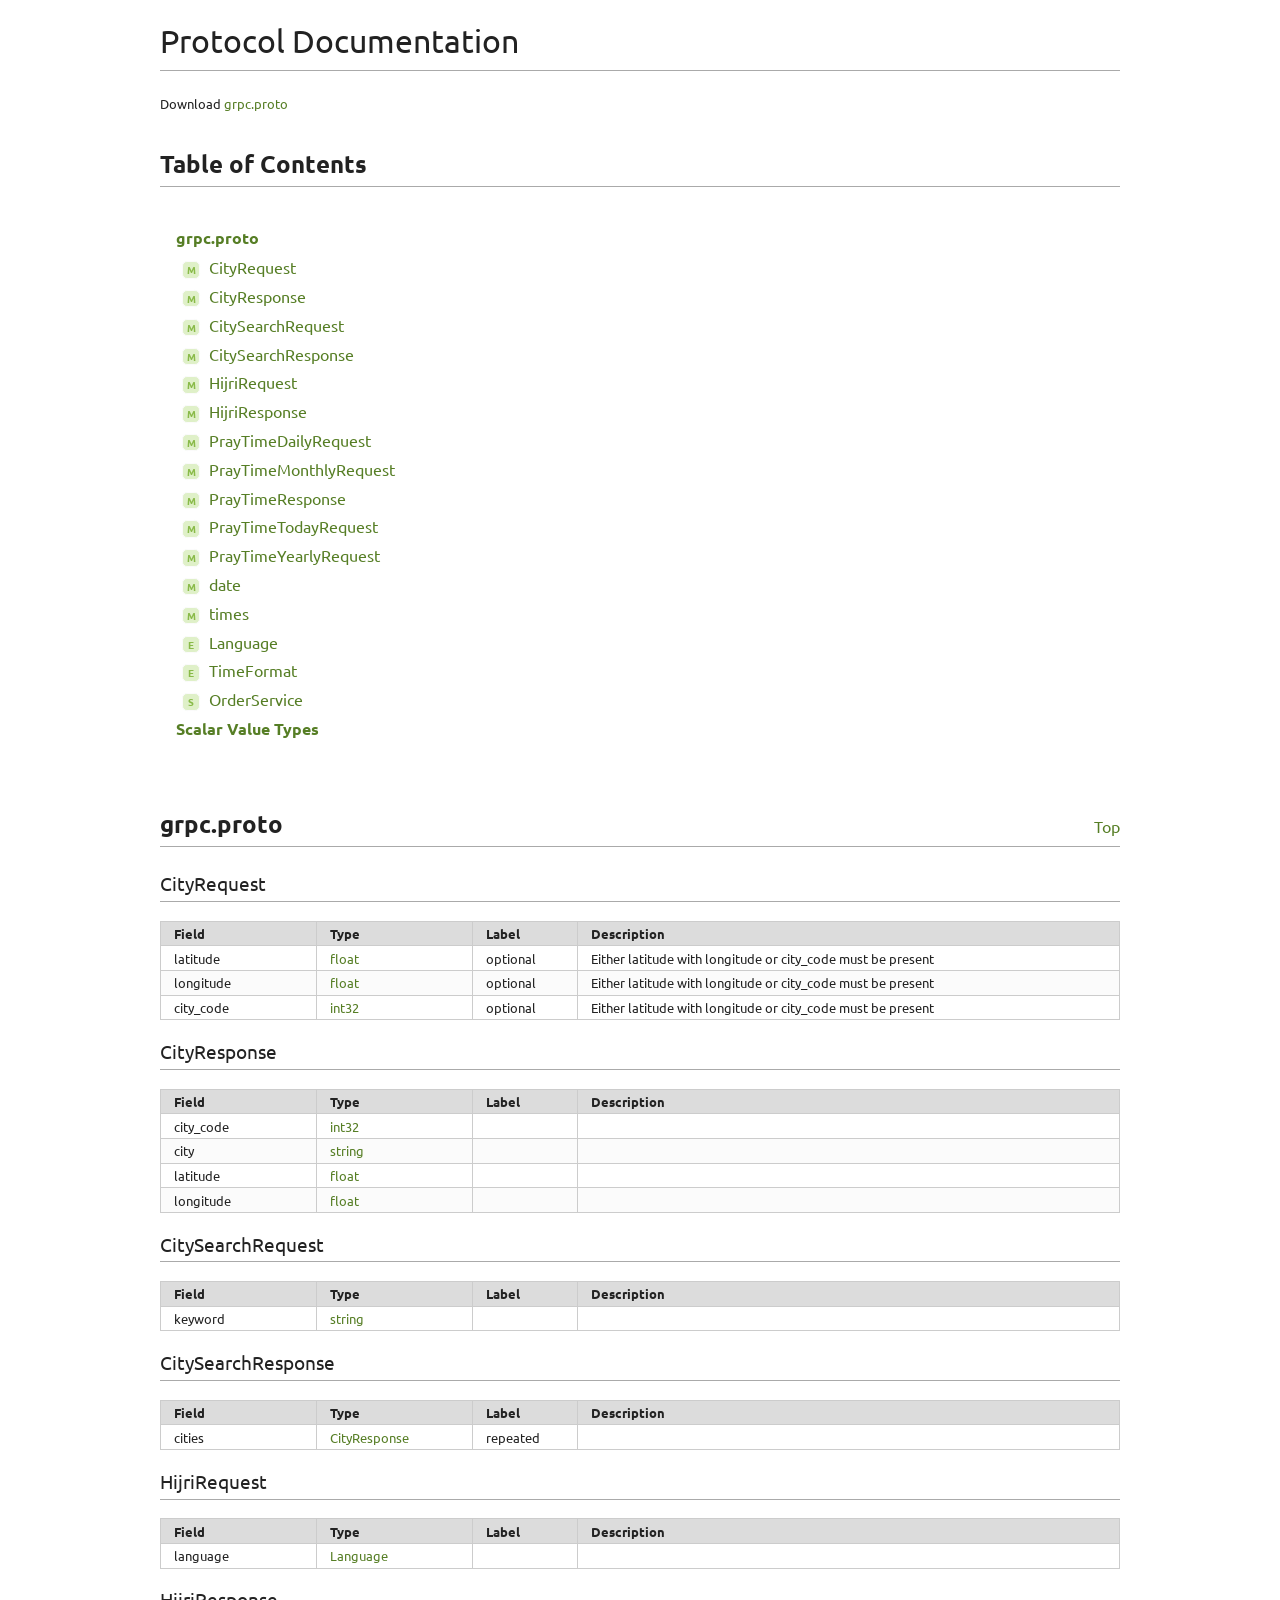
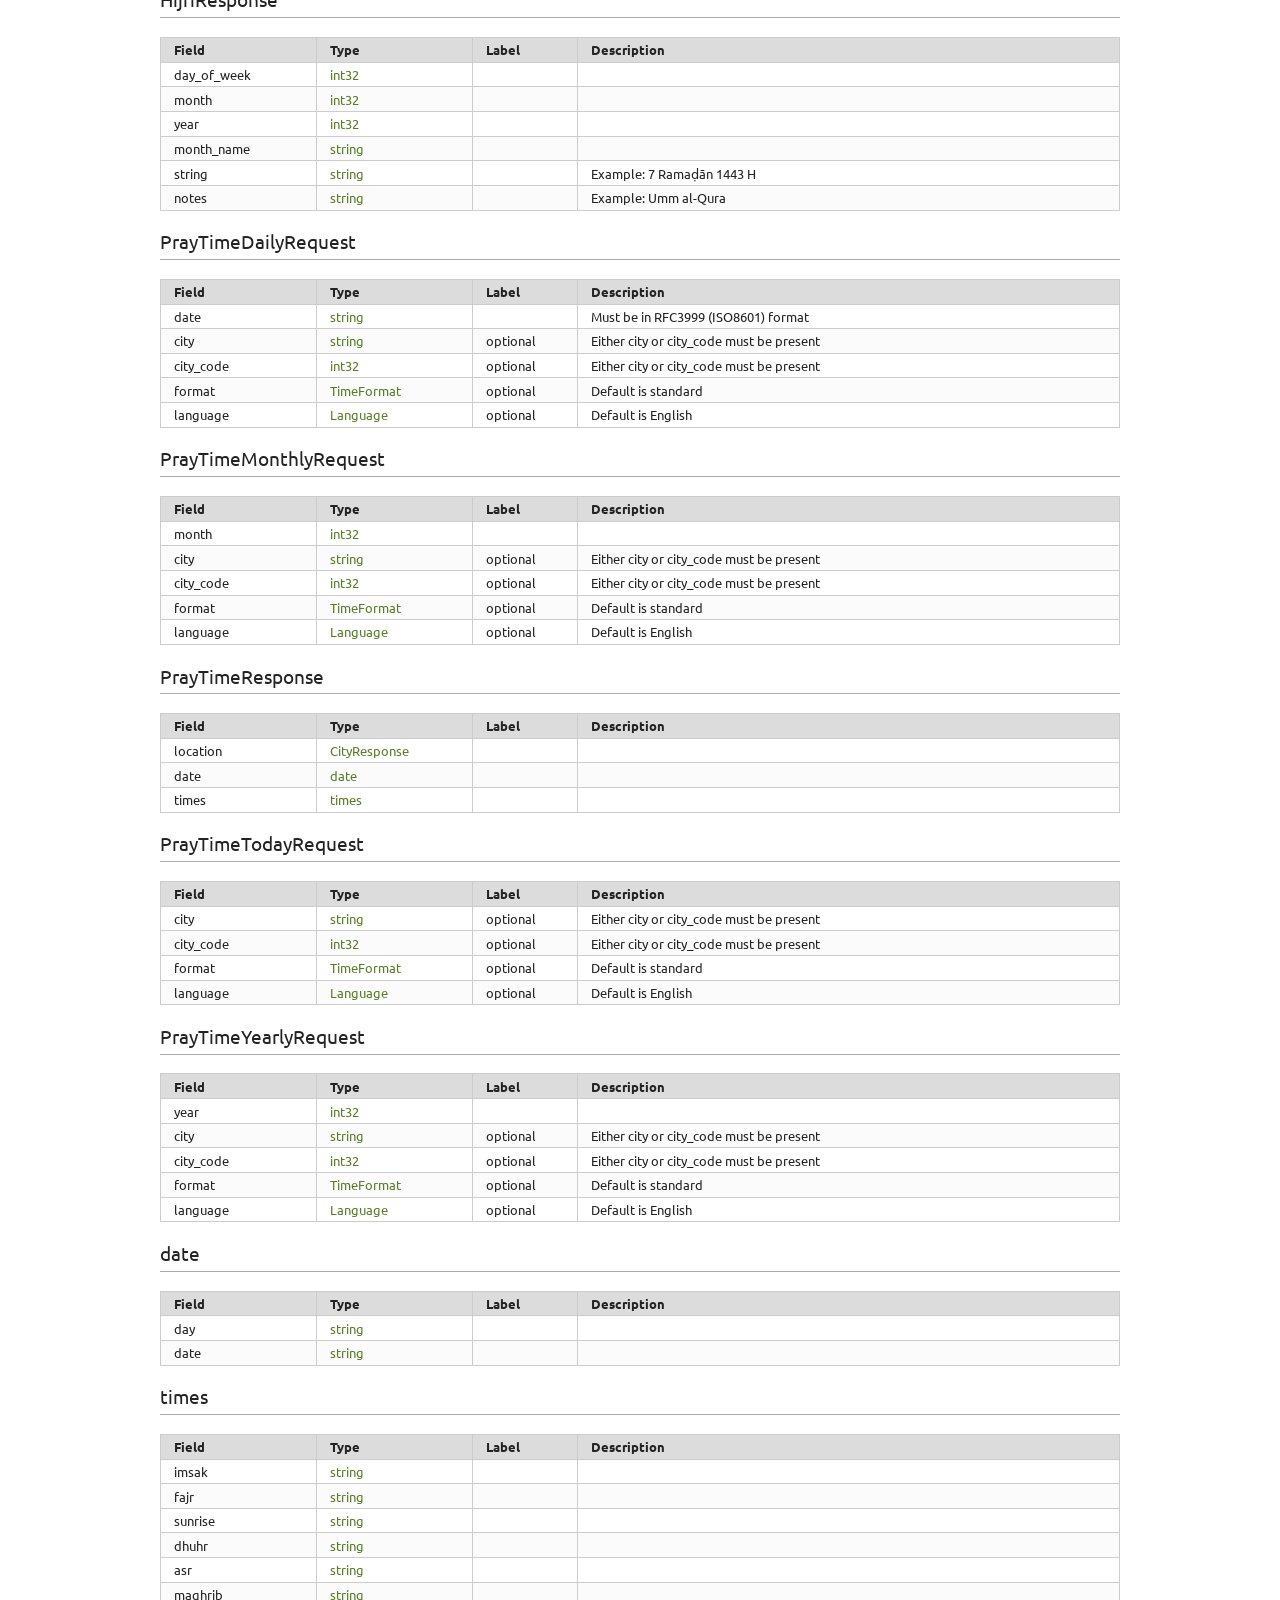
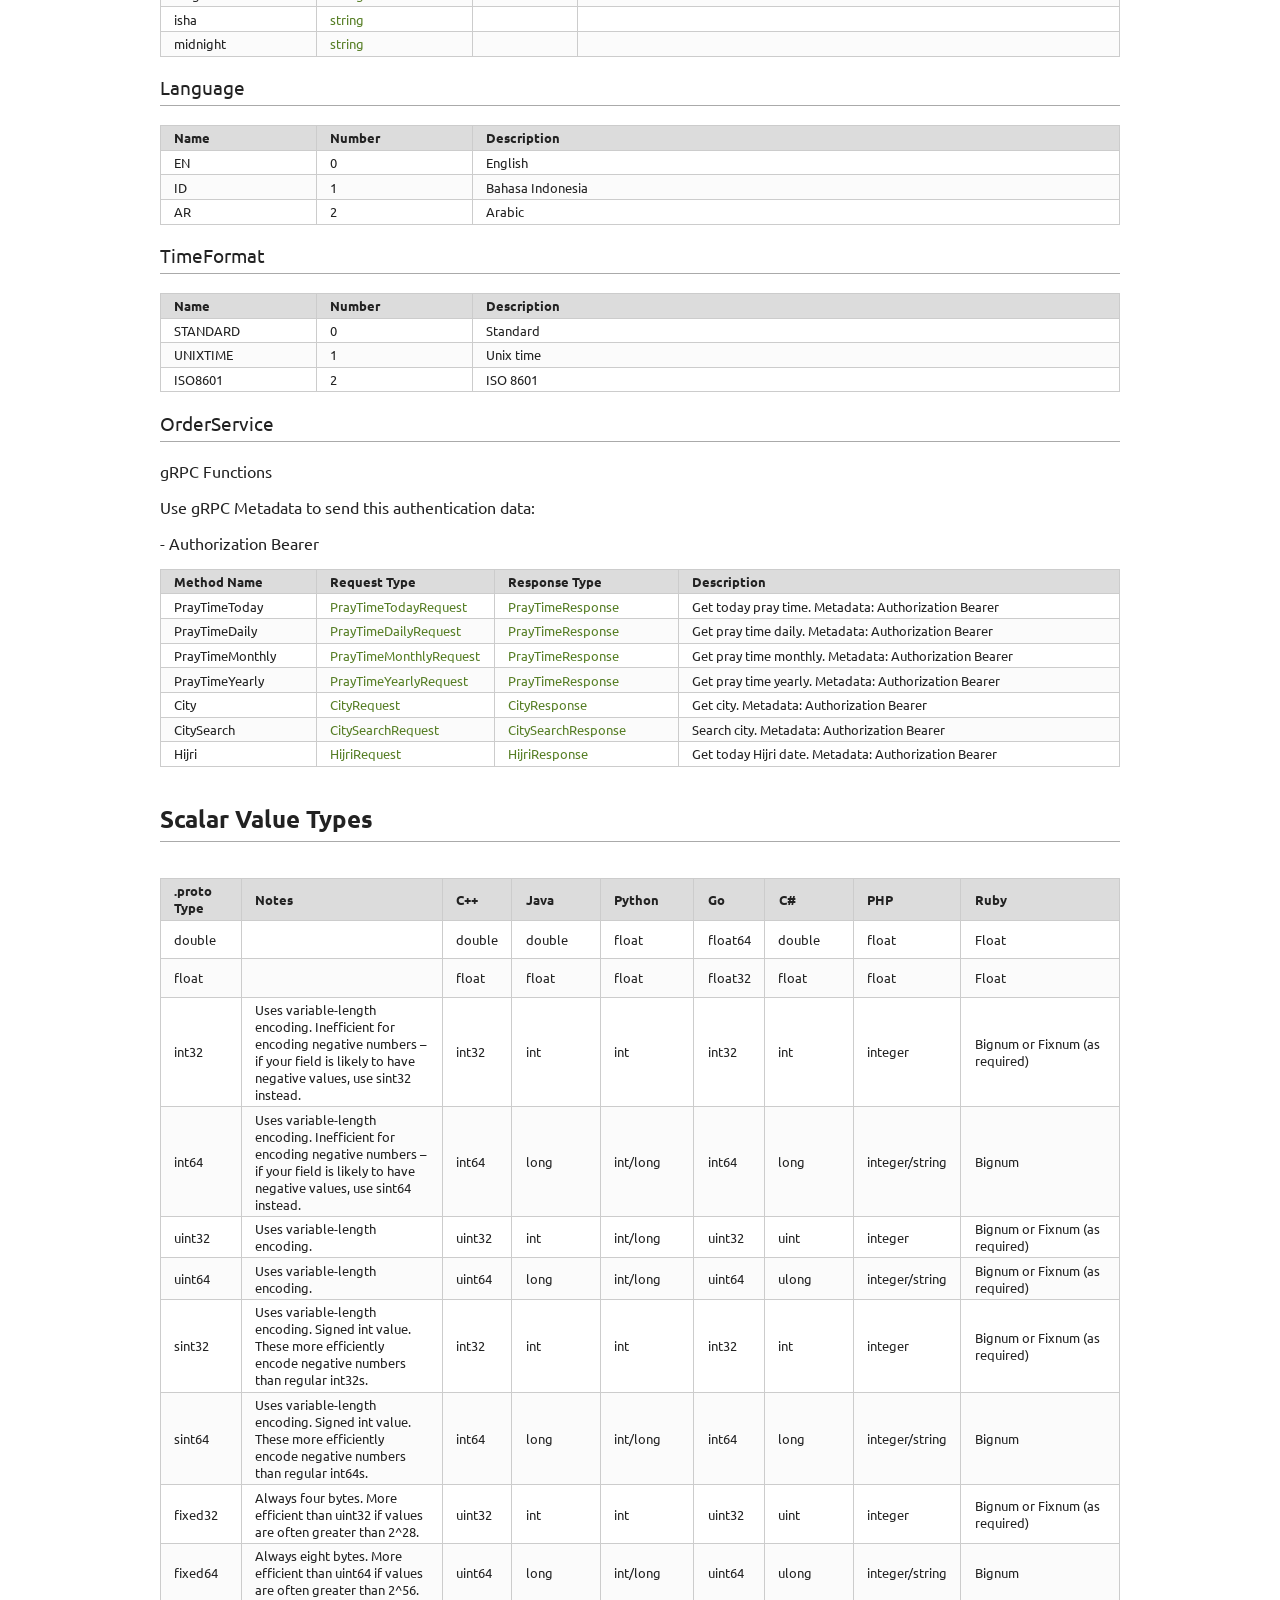
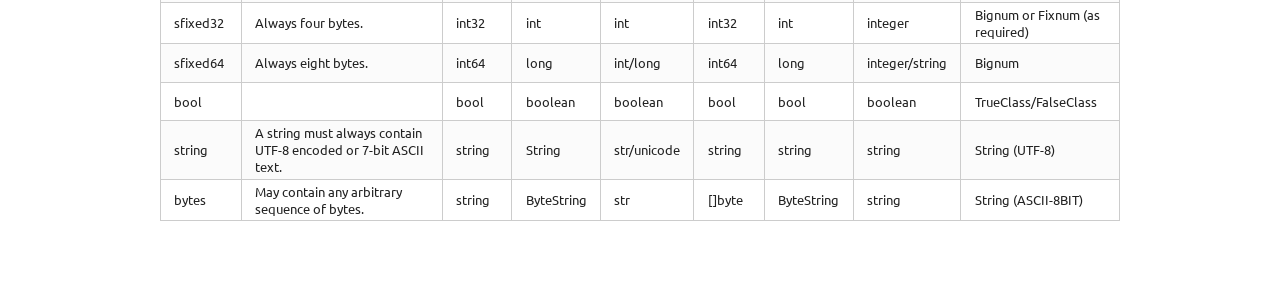
==== adzan/delivery/http/grpcdoc/index.html @ f2ad1b1a "Documentation, OpenAPI and gRPC" ====
<!DOCTYPE html>

<html>
  <head>
    <title>Protocol Documentation</title>
    <meta charset="UTF-8">
    <link rel="stylesheet" type="text/css" href="https://fonts.googleapis.com/css?family=Ubuntu:400,700,400italic"/>
    <style>
      body {
        width: 60em;
        margin: 1em auto;
        padding: 0 1em;
        color: #222;
        font-family: "Ubuntu", sans-serif;
        padding-bottom: 4em;
      }

      h1 {
        font-weight: normal;
        border-bottom: 1px solid #aaa;
        padding-bottom: 0.5ex;
      }

      h2 {
        border-bottom: 1px solid #aaa;
        padding-bottom: 0.5ex;
        margin: 1.5em 0;
      }

      h3 {
        font-weight: normal;
        border-bottom: 1px solid #aaa;
        padding-bottom: 0.5ex;
      }

      a {
        text-decoration: none;
        color: #567e25;
      }

      table {
        width: 100%;
        font-size: 80%;
        border-collapse: collapse;
      }

      thead {
        font-weight: 700;
        background-color: #dcdcdc;
      }

      tbody tr:nth-child(even) {
        background-color: #fbfbfb;
      }

      td {
        border: 1px solid #ccc;
        padding: 0.5ex 2ex;
      }

      td p {
        text-indent: 1em;
        margin: 0;
      }

      td p:nth-child(1) {
        text-indent: 0; /* No indent on first p in td */
      }

      /* Table of fields */
      .field-table td:nth-child(1) { /* Field */
        width: 10em;
      }
      .field-table td:nth-child(2) { /* Type */
        width: 10em;
      }
      .field-table td:nth-child(3) { /* Label */
        width: 6em;
      }
      .field-table td:nth-child(4) { /* Description */
        width: auto;
      }

      /* Table of extensions */
      .extension-table td:nth-child(1) { /* Extension */
        width: 10em;
      }
      .extension-table td:nth-child(2) { /* Type */
        width: 10em;
      }
      .extension-table td:nth-child(3) { /* Base */
        width: 10em;
      }
      .extension-table td:nth-child(4) { /* Number */
        width: 5em;
      }
      .extension-table td:nth-child(5) { /* Description */
        width: auto;
      }

      /* Table of enum values. */
      .enum-table td:nth-child(1) { /* Name */
        width: 10em;
      }
      .enum-table td:nth-child(2) { /* Number */
        width: 10em;
      }
      .enum-table td:nth-child(3) { /* Description */
        width: auto;
      }

      /* Table of scalar value types. */
      .scalar-value-types-table tr {
        height: 3em;
      }

      /* Table of contents. */
      #toc-container ul {
        list-style-type: none;
        padding-left: 1em;
        line-height: 180%;
        margin: 0;
      }
      #toc > li > a {
        font-weight: bold;
      }

      /* File heading div */
      .file-heading {
        width: 100%;
        display: table;
        border-bottom: 1px solid #aaa;
        margin: 4em 0 1.5em 0;
      }
      .file-heading h2 {
        border: none;
        display: table-cell;
      }
      .file-heading a {
        text-align: right;
        display: table-cell;
      }

      /* The 'M', 'E' and 'X' badges in the ToC */
      .badge {
        width: 1.6em;
        height: 1.6em;
        display: inline-block;

        line-height: 1.6em;
        text-align: center;
        font-weight: bold;
        font-size: 60%;

        color: #89ba48;
        background-color: #dff0c8;

        margin: 0.5ex 1em 0.5ex -1em;
        border: 1px solid #fbfbfb;
        border-radius: 1ex;
      }
    </style>

    <!-- User custom CSS -->
    <link rel="stylesheet" type="text/css" href="stylesheet.css"/>
  </head>

  <body>

    <h1 id="title">Protocol Documentation</h1>

    
    <small>
      Download <a href="grpc.proto">grpc.proto</a>
    </small>
    <br>
    

    <h2>Table of Contents</h2>

    <div id="toc-container">
      <ul id="toc">
        
          
          <li>
            <a href="#grpc.proto">grpc.proto</a>
            <ul>
              
                <li>
                  <a href="#adzan.CityRequest"><span class="badge">M</span>CityRequest</a>
                </li>
              
                <li>
                  <a href="#adzan.CityResponse"><span class="badge">M</span>CityResponse</a>
                </li>
              
                <li>
                  <a href="#adzan.CitySearchRequest"><span class="badge">M</span>CitySearchRequest</a>
                </li>
              
                <li>
                  <a href="#adzan.CitySearchResponse"><span class="badge">M</span>CitySearchResponse</a>
                </li>
              
                <li>
                  <a href="#adzan.HijriRequest"><span class="badge">M</span>HijriRequest</a>
                </li>
              
                <li>
                  <a href="#adzan.HijriResponse"><span class="badge">M</span>HijriResponse</a>
                </li>
              
                <li>
                  <a href="#adzan.PrayTimeDailyRequest"><span class="badge">M</span>PrayTimeDailyRequest</a>
                </li>
              
                <li>
                  <a href="#adzan.PrayTimeMonthlyRequest"><span class="badge">M</span>PrayTimeMonthlyRequest</a>
                </li>
              
                <li>
                  <a href="#adzan.PrayTimeResponse"><span class="badge">M</span>PrayTimeResponse</a>
                </li>
              
                <li>
                  <a href="#adzan.PrayTimeTodayRequest"><span class="badge">M</span>PrayTimeTodayRequest</a>
                </li>
              
                <li>
                  <a href="#adzan.PrayTimeYearlyRequest"><span class="badge">M</span>PrayTimeYearlyRequest</a>
                </li>
              
                <li>
                  <a href="#adzan.date"><span class="badge">M</span>date</a>
                </li>
              
                <li>
                  <a href="#adzan.times"><span class="badge">M</span>times</a>
                </li>
              
              
                <li>
                  <a href="#adzan.Language"><span class="badge">E</span>Language</a>
                </li>
              
                <li>
                  <a href="#adzan.TimeFormat"><span class="badge">E</span>TimeFormat</a>
                </li>
              
              
              
                <li>
                  <a href="#adzan.OrderService"><span class="badge">S</span>OrderService</a>
                </li>
              
            </ul>
          </li>
        
        <li><a href="#scalar-value-types">Scalar Value Types</a></li>
      </ul>
    </div>

    
      
      <div class="file-heading">
        <h2 id="grpc.proto">grpc.proto</h2><a href="#title">Top</a>
      </div>
      <p></p>

      
        <h3 id="adzan.CityRequest">CityRequest</h3>
        <p></p>

        
          <table class="field-table">
            <thead>
              <tr><td>Field</td><td>Type</td><td>Label</td><td>Description</td></tr>
            </thead>
            <tbody>
              
                <tr>
                  <td>latitude</td>
                  <td><a href="#float">float</a></td>
                  <td>optional</td>
                  <td><p>Either latitude with longitude or city_code must be present </p></td>
                </tr>
              
                <tr>
                  <td>longitude</td>
                  <td><a href="#float">float</a></td>
                  <td>optional</td>
                  <td><p>Either latitude with longitude or city_code must be present </p></td>
                </tr>
              
                <tr>
                  <td>city_code</td>
                  <td><a href="#int32">int32</a></td>
                  <td>optional</td>
                  <td><p>Either latitude with longitude or city_code must be present </p></td>
                </tr>
              
            </tbody>
          </table>

          

        
      
        <h3 id="adzan.CityResponse">CityResponse</h3>
        <p></p>

        
          <table class="field-table">
            <thead>
              <tr><td>Field</td><td>Type</td><td>Label</td><td>Description</td></tr>
            </thead>
            <tbody>
              
                <tr>
                  <td>city_code</td>
                  <td><a href="#int32">int32</a></td>
                  <td></td>
                  <td><p> </p></td>
                </tr>
              
                <tr>
                  <td>city</td>
                  <td><a href="#string">string</a></td>
                  <td></td>
                  <td><p> </p></td>
                </tr>
              
                <tr>
                  <td>latitude</td>
                  <td><a href="#float">float</a></td>
                  <td></td>
                  <td><p> </p></td>
                </tr>
              
                <tr>
                  <td>longitude</td>
                  <td><a href="#float">float</a></td>
                  <td></td>
                  <td><p> </p></td>
                </tr>
              
            </tbody>
          </table>

          

        
      
        <h3 id="adzan.CitySearchRequest">CitySearchRequest</h3>
        <p></p>

        
          <table class="field-table">
            <thead>
              <tr><td>Field</td><td>Type</td><td>Label</td><td>Description</td></tr>
            </thead>
            <tbody>
              
                <tr>
                  <td>keyword</td>
                  <td><a href="#string">string</a></td>
                  <td></td>
                  <td><p> </p></td>
                </tr>
              
            </tbody>
          </table>

          

        
      
        <h3 id="adzan.CitySearchResponse">CitySearchResponse</h3>
        <p></p>

        
          <table class="field-table">
            <thead>
              <tr><td>Field</td><td>Type</td><td>Label</td><td>Description</td></tr>
            </thead>
            <tbody>
              
                <tr>
                  <td>cities</td>
                  <td><a href="#adzan.CityResponse">CityResponse</a></td>
                  <td>repeated</td>
                  <td><p> </p></td>
                </tr>
              
            </tbody>
          </table>

          

        
      
        <h3 id="adzan.HijriRequest">HijriRequest</h3>
        <p></p>

        
          <table class="field-table">
            <thead>
              <tr><td>Field</td><td>Type</td><td>Label</td><td>Description</td></tr>
            </thead>
            <tbody>
              
                <tr>
                  <td>language</td>
                  <td><a href="#adzan.Language">Language</a></td>
                  <td></td>
                  <td><p> </p></td>
                </tr>
              
            </tbody>
          </table>

          

        
      
        <h3 id="adzan.HijriResponse">HijriResponse</h3>
        <p></p>

        
          <table class="field-table">
            <thead>
              <tr><td>Field</td><td>Type</td><td>Label</td><td>Description</td></tr>
            </thead>
            <tbody>
              
                <tr>
                  <td>day_of_week</td>
                  <td><a href="#int32">int32</a></td>
                  <td></td>
                  <td><p> </p></td>
                </tr>
              
                <tr>
                  <td>month</td>
                  <td><a href="#int32">int32</a></td>
                  <td></td>
                  <td><p> </p></td>
                </tr>
              
                <tr>
                  <td>year</td>
                  <td><a href="#int32">int32</a></td>
                  <td></td>
                  <td><p> </p></td>
                </tr>
              
                <tr>
                  <td>month_name</td>
                  <td><a href="#string">string</a></td>
                  <td></td>
                  <td><p> </p></td>
                </tr>
              
                <tr>
                  <td>string</td>
                  <td><a href="#string">string</a></td>
                  <td></td>
                  <td><p>Example: 7 Ramaḍān 1443 H </p></td>
                </tr>
              
                <tr>
                  <td>notes</td>
                  <td><a href="#string">string</a></td>
                  <td></td>
                  <td><p>Example: Umm al-Qura </p></td>
                </tr>
              
            </tbody>
          </table>

          

        
      
        <h3 id="adzan.PrayTimeDailyRequest">PrayTimeDailyRequest</h3>
        <p></p>

        
          <table class="field-table">
            <thead>
              <tr><td>Field</td><td>Type</td><td>Label</td><td>Description</td></tr>
            </thead>
            <tbody>
              
                <tr>
                  <td>date</td>
                  <td><a href="#string">string</a></td>
                  <td></td>
                  <td><p>Must be in RFC3999 (ISO8601) format </p></td>
                </tr>
              
                <tr>
                  <td>city</td>
                  <td><a href="#string">string</a></td>
                  <td>optional</td>
                  <td><p>Either city or city_code must be present </p></td>
                </tr>
              
                <tr>
                  <td>city_code</td>
                  <td><a href="#int32">int32</a></td>
                  <td>optional</td>
                  <td><p>Either city or city_code must be present </p></td>
                </tr>
              
                <tr>
                  <td>format</td>
                  <td><a href="#adzan.TimeFormat">TimeFormat</a></td>
                  <td>optional</td>
                  <td><p>Default is standard </p></td>
                </tr>
              
                <tr>
                  <td>language</td>
                  <td><a href="#adzan.Language">Language</a></td>
                  <td>optional</td>
                  <td><p>Default is English </p></td>
                </tr>
              
            </tbody>
          </table>

          

        
      
        <h3 id="adzan.PrayTimeMonthlyRequest">PrayTimeMonthlyRequest</h3>
        <p></p>

        
          <table class="field-table">
            <thead>
              <tr><td>Field</td><td>Type</td><td>Label</td><td>Description</td></tr>
            </thead>
            <tbody>
              
                <tr>
                  <td>month</td>
                  <td><a href="#int32">int32</a></td>
                  <td></td>
                  <td><p> </p></td>
                </tr>
              
                <tr>
                  <td>city</td>
                  <td><a href="#string">string</a></td>
                  <td>optional</td>
                  <td><p>Either city or city_code must be present </p></td>
                </tr>
              
                <tr>
                  <td>city_code</td>
                  <td><a href="#int32">int32</a></td>
                  <td>optional</td>
                  <td><p>Either city or city_code must be present </p></td>
                </tr>
              
                <tr>
                  <td>format</td>
                  <td><a href="#adzan.TimeFormat">TimeFormat</a></td>
                  <td>optional</td>
                  <td><p>Default is standard </p></td>
                </tr>
              
                <tr>
                  <td>language</td>
                  <td><a href="#adzan.Language">Language</a></td>
                  <td>optional</td>
                  <td><p>Default is English </p></td>
                </tr>
              
            </tbody>
          </table>

          

        
      
        <h3 id="adzan.PrayTimeResponse">PrayTimeResponse</h3>
        <p></p>

        
          <table class="field-table">
            <thead>
              <tr><td>Field</td><td>Type</td><td>Label</td><td>Description</td></tr>
            </thead>
            <tbody>
              
                <tr>
                  <td>location</td>
                  <td><a href="#adzan.CityResponse">CityResponse</a></td>
                  <td></td>
                  <td><p> </p></td>
                </tr>
              
                <tr>
                  <td>date</td>
                  <td><a href="#adzan.date">date</a></td>
                  <td></td>
                  <td><p> </p></td>
                </tr>
              
                <tr>
                  <td>times</td>
                  <td><a href="#adzan.times">times</a></td>
                  <td></td>
                  <td><p> </p></td>
                </tr>
              
            </tbody>
          </table>

          

        
      
        <h3 id="adzan.PrayTimeTodayRequest">PrayTimeTodayRequest</h3>
        <p></p>

        
          <table class="field-table">
            <thead>
              <tr><td>Field</td><td>Type</td><td>Label</td><td>Description</td></tr>
            </thead>
            <tbody>
              
                <tr>
                  <td>city</td>
                  <td><a href="#string">string</a></td>
                  <td>optional</td>
                  <td><p>Either city or city_code must be present </p></td>
                </tr>
              
                <tr>
                  <td>city_code</td>
                  <td><a href="#int32">int32</a></td>
                  <td>optional</td>
                  <td><p>Either city or city_code must be present </p></td>
                </tr>
              
                <tr>
                  <td>format</td>
                  <td><a href="#adzan.TimeFormat">TimeFormat</a></td>
                  <td>optional</td>
                  <td><p>Default is standard </p></td>
                </tr>
              
                <tr>
                  <td>language</td>
                  <td><a href="#adzan.Language">Language</a></td>
                  <td>optional</td>
                  <td><p>Default is English </p></td>
                </tr>
              
            </tbody>
          </table>

          

        
      
        <h3 id="adzan.PrayTimeYearlyRequest">PrayTimeYearlyRequest</h3>
        <p></p>

        
          <table class="field-table">
            <thead>
              <tr><td>Field</td><td>Type</td><td>Label</td><td>Description</td></tr>
            </thead>
            <tbody>
              
                <tr>
                  <td>year</td>
                  <td><a href="#int32">int32</a></td>
                  <td></td>
                  <td><p> </p></td>
                </tr>
              
                <tr>
                  <td>city</td>
                  <td><a href="#string">string</a></td>
                  <td>optional</td>
                  <td><p>Either city or city_code must be present </p></td>
                </tr>
              
                <tr>
                  <td>city_code</td>
                  <td><a href="#int32">int32</a></td>
                  <td>optional</td>
                  <td><p>Either city or city_code must be present </p></td>
                </tr>
              
                <tr>
                  <td>format</td>
                  <td><a href="#adzan.TimeFormat">TimeFormat</a></td>
                  <td>optional</td>
                  <td><p>Default is standard </p></td>
                </tr>
              
                <tr>
                  <td>language</td>
                  <td><a href="#adzan.Language">Language</a></td>
                  <td>optional</td>
                  <td><p>Default is English </p></td>
                </tr>
              
            </tbody>
          </table>

          

        
      
        <h3 id="adzan.date">date</h3>
        <p></p>

        
          <table class="field-table">
            <thead>
              <tr><td>Field</td><td>Type</td><td>Label</td><td>Description</td></tr>
            </thead>
            <tbody>
              
                <tr>
                  <td>day</td>
                  <td><a href="#string">string</a></td>
                  <td></td>
                  <td><p> </p></td>
                </tr>
              
                <tr>
                  <td>date</td>
                  <td><a href="#string">string</a></td>
                  <td></td>
                  <td><p> </p></td>
                </tr>
              
            </tbody>
          </table>

          

        
      
        <h3 id="adzan.times">times</h3>
        <p></p>

        
          <table class="field-table">
            <thead>
              <tr><td>Field</td><td>Type</td><td>Label</td><td>Description</td></tr>
            </thead>
            <tbody>
              
                <tr>
                  <td>imsak</td>
                  <td><a href="#string">string</a></td>
                  <td></td>
                  <td><p> </p></td>
                </tr>
              
                <tr>
                  <td>fajr</td>
                  <td><a href="#string">string</a></td>
                  <td></td>
                  <td><p> </p></td>
                </tr>
              
                <tr>
                  <td>sunrise</td>
                  <td><a href="#string">string</a></td>
                  <td></td>
                  <td><p> </p></td>
                </tr>
              
                <tr>
                  <td>dhuhr</td>
                  <td><a href="#string">string</a></td>
                  <td></td>
                  <td><p> </p></td>
                </tr>
              
                <tr>
                  <td>asr</td>
                  <td><a href="#string">string</a></td>
                  <td></td>
                  <td><p> </p></td>
                </tr>
              
                <tr>
                  <td>maghrib</td>
                  <td><a href="#string">string</a></td>
                  <td></td>
                  <td><p> </p></td>
                </tr>
              
                <tr>
                  <td>isha</td>
                  <td><a href="#string">string</a></td>
                  <td></td>
                  <td><p> </p></td>
                </tr>
              
                <tr>
                  <td>midnight</td>
                  <td><a href="#string">string</a></td>
                  <td></td>
                  <td><p> </p></td>
                </tr>
              
            </tbody>
          </table>

          

        
      

      
        <h3 id="adzan.Language">Language</h3>
        <p></p>
        <table class="enum-table">
          <thead>
            <tr><td>Name</td><td>Number</td><td>Description</td></tr>
          </thead>
          <tbody>
            
              <tr>
                <td>EN</td>
                <td>0</td>
                <td><p>English</p></td>
              </tr>
            
              <tr>
                <td>ID</td>
                <td>1</td>
                <td><p>Bahasa Indonesia</p></td>
              </tr>
            
              <tr>
                <td>AR</td>
                <td>2</td>
                <td><p>Arabic</p></td>
              </tr>
            
          </tbody>
        </table>
      
        <h3 id="adzan.TimeFormat">TimeFormat</h3>
        <p></p>
        <table class="enum-table">
          <thead>
            <tr><td>Name</td><td>Number</td><td>Description</td></tr>
          </thead>
          <tbody>
            
              <tr>
                <td>STANDARD</td>
                <td>0</td>
                <td><p>Standard</p></td>
              </tr>
            
              <tr>
                <td>UNIXTIME</td>
                <td>1</td>
                <td><p>Unix time</p></td>
              </tr>
            
              <tr>
                <td>ISO8601</td>
                <td>2</td>
                <td><p>ISO 8601</p></td>
              </tr>
            
          </tbody>
        </table>
      

      

      
        <h3 id="adzan.OrderService">OrderService</h3>
        <p>gRPC Functions</p><p>Use gRPC Metadata to send this authentication data:</p><p>- Authorization Bearer</p>
        <table class="enum-table">
          <thead>
            <tr><td>Method Name</td><td>Request Type</td><td>Response Type</td><td>Description</td></tr>
          </thead>
          <tbody>
            
              <tr>
                <td>PrayTimeToday</td>
                <td><a href="#adzan.PrayTimeTodayRequest">PrayTimeTodayRequest</a></td>
                <td><a href="#adzan.PrayTimeResponse">PrayTimeResponse</a></td>
                <td><p>Get today pray time. Metadata: Authorization Bearer</p></td>
              </tr>
            
              <tr>
                <td>PrayTimeDaily</td>
                <td><a href="#adzan.PrayTimeDailyRequest">PrayTimeDailyRequest</a></td>
                <td><a href="#adzan.PrayTimeResponse">PrayTimeResponse</a></td>
                <td><p>Get pray time daily. Metadata: Authorization Bearer</p></td>
              </tr>
            
              <tr>
                <td>PrayTimeMonthly</td>
                <td><a href="#adzan.PrayTimeMonthlyRequest">PrayTimeMonthlyRequest</a></td>
                <td><a href="#adzan.PrayTimeResponse">PrayTimeResponse</a></td>
                <td><p>Get pray time monthly. Metadata: Authorization Bearer</p></td>
              </tr>
            
              <tr>
                <td>PrayTimeYearly</td>
                <td><a href="#adzan.PrayTimeYearlyRequest">PrayTimeYearlyRequest</a></td>
                <td><a href="#adzan.PrayTimeResponse">PrayTimeResponse</a></td>
                <td><p>Get pray time yearly. Metadata: Authorization Bearer</p></td>
              </tr>
            
              <tr>
                <td>City</td>
                <td><a href="#adzan.CityRequest">CityRequest</a></td>
                <td><a href="#adzan.CityResponse">CityResponse</a></td>
                <td><p>Get city. Metadata: Authorization Bearer</p></td>
              </tr>
            
              <tr>
                <td>CitySearch</td>
                <td><a href="#adzan.CitySearchRequest">CitySearchRequest</a></td>
                <td><a href="#adzan.CitySearchResponse">CitySearchResponse</a></td>
                <td><p>Search city. Metadata: Authorization Bearer</p></td>
              </tr>
            
              <tr>
                <td>Hijri</td>
                <td><a href="#adzan.HijriRequest">HijriRequest</a></td>
                <td><a href="#adzan.HijriResponse">HijriResponse</a></td>
                <td><p>Get today Hijri date. Metadata: Authorization Bearer</p></td>
              </tr>
            
          </tbody>
        </table>

        
    

    <h2 id="scalar-value-types">Scalar Value Types</h2>
    <table class="scalar-value-types-table">
      <thead>
        <tr><td>.proto Type</td><td>Notes</td><td>C++</td><td>Java</td><td>Python</td><td>Go</td><td>C#</td><td>PHP</td><td>Ruby</td></tr>
      </thead>
      <tbody>
        
          <tr id="double">
            <td>double</td>
            <td></td>
            <td>double</td>
            <td>double</td>
            <td>float</td>
            <td>float64</td>
            <td>double</td>
            <td>float</td>
            <td>Float</td>
          </tr>
        
          <tr id="float">
            <td>float</td>
            <td></td>
            <td>float</td>
            <td>float</td>
            <td>float</td>
            <td>float32</td>
            <td>float</td>
            <td>float</td>
            <td>Float</td>
          </tr>
        
          <tr id="int32">
            <td>int32</td>
            <td>Uses variable-length encoding. Inefficient for encoding negative numbers – if your field is likely to have negative values, use sint32 instead.</td>
            <td>int32</td>
            <td>int</td>
            <td>int</td>
            <td>int32</td>
            <td>int</td>
            <td>integer</td>
            <td>Bignum or Fixnum (as required)</td>
          </tr>
        
          <tr id="int64">
            <td>int64</td>
            <td>Uses variable-length encoding. Inefficient for encoding negative numbers – if your field is likely to have negative values, use sint64 instead.</td>
            <td>int64</td>
            <td>long</td>
            <td>int/long</td>
            <td>int64</td>
            <td>long</td>
            <td>integer/string</td>
            <td>Bignum</td>
          </tr>
        
          <tr id="uint32">
            <td>uint32</td>
            <td>Uses variable-length encoding.</td>
            <td>uint32</td>
            <td>int</td>
            <td>int/long</td>
            <td>uint32</td>
            <td>uint</td>
            <td>integer</td>
            <td>Bignum or Fixnum (as required)</td>
          </tr>
        
          <tr id="uint64">
            <td>uint64</td>
            <td>Uses variable-length encoding.</td>
            <td>uint64</td>
            <td>long</td>
            <td>int/long</td>
            <td>uint64</td>
            <td>ulong</td>
            <td>integer/string</td>
            <td>Bignum or Fixnum (as required)</td>
          </tr>
        
          <tr id="sint32">
            <td>sint32</td>
            <td>Uses variable-length encoding. Signed int value. These more efficiently encode negative numbers than regular int32s.</td>
            <td>int32</td>
            <td>int</td>
            <td>int</td>
            <td>int32</td>
            <td>int</td>
            <td>integer</td>
            <td>Bignum or Fixnum (as required)</td>
          </tr>
        
          <tr id="sint64">
            <td>sint64</td>
            <td>Uses variable-length encoding. Signed int value. These more efficiently encode negative numbers than regular int64s.</td>
            <td>int64</td>
            <td>long</td>
            <td>int/long</td>
            <td>int64</td>
            <td>long</td>
            <td>integer/string</td>
            <td>Bignum</td>
          </tr>
        
          <tr id="fixed32">
            <td>fixed32</td>
            <td>Always four bytes. More efficient than uint32 if values are often greater than 2^28.</td>
            <td>uint32</td>
            <td>int</td>
            <td>int</td>
            <td>uint32</td>
            <td>uint</td>
            <td>integer</td>
            <td>Bignum or Fixnum (as required)</td>
          </tr>
        
          <tr id="fixed64">
            <td>fixed64</td>
            <td>Always eight bytes. More efficient than uint64 if values are often greater than 2^56.</td>
            <td>uint64</td>
            <td>long</td>
            <td>int/long</td>
            <td>uint64</td>
            <td>ulong</td>
            <td>integer/string</td>
            <td>Bignum</td>
          </tr>
        
          <tr id="sfixed32">
            <td>sfixed32</td>
            <td>Always four bytes.</td>
            <td>int32</td>
            <td>int</td>
            <td>int</td>
            <td>int32</td>
            <td>int</td>
            <td>integer</td>
            <td>Bignum or Fixnum (as required)</td>
          </tr>
        
          <tr id="sfixed64">
            <td>sfixed64</td>
            <td>Always eight bytes.</td>
            <td>int64</td>
            <td>long</td>
            <td>int/long</td>
            <td>int64</td>
            <td>long</td>
            <td>integer/string</td>
            <td>Bignum</td>
          </tr>
        
          <tr id="bool">
            <td>bool</td>
            <td></td>
            <td>bool</td>
            <td>boolean</td>
            <td>boolean</td>
            <td>bool</td>
            <td>bool</td>
            <td>boolean</td>
            <td>TrueClass/FalseClass</td>
          </tr>
        
          <tr id="string">
            <td>string</td>
            <td>A string must always contain UTF-8 encoded or 7-bit ASCII text.</td>
            <td>string</td>
            <td>String</td>
            <td>str/unicode</td>
            <td>string</td>
            <td>string</td>
            <td>string</td>
            <td>String (UTF-8)</td>
          </tr>
        
          <tr id="bytes">
            <td>bytes</td>
            <td>May contain any arbitrary sequence of bytes.</td>
            <td>string</td>
            <td>ByteString</td>
            <td>str</td>
            <td>[]byte</td>
            <td>ByteString</td>
            <td>string</td>
            <td>String (ASCII-8BIT)</td>
          </tr>
        
      </tbody>
    </table>
  </body>
</html>
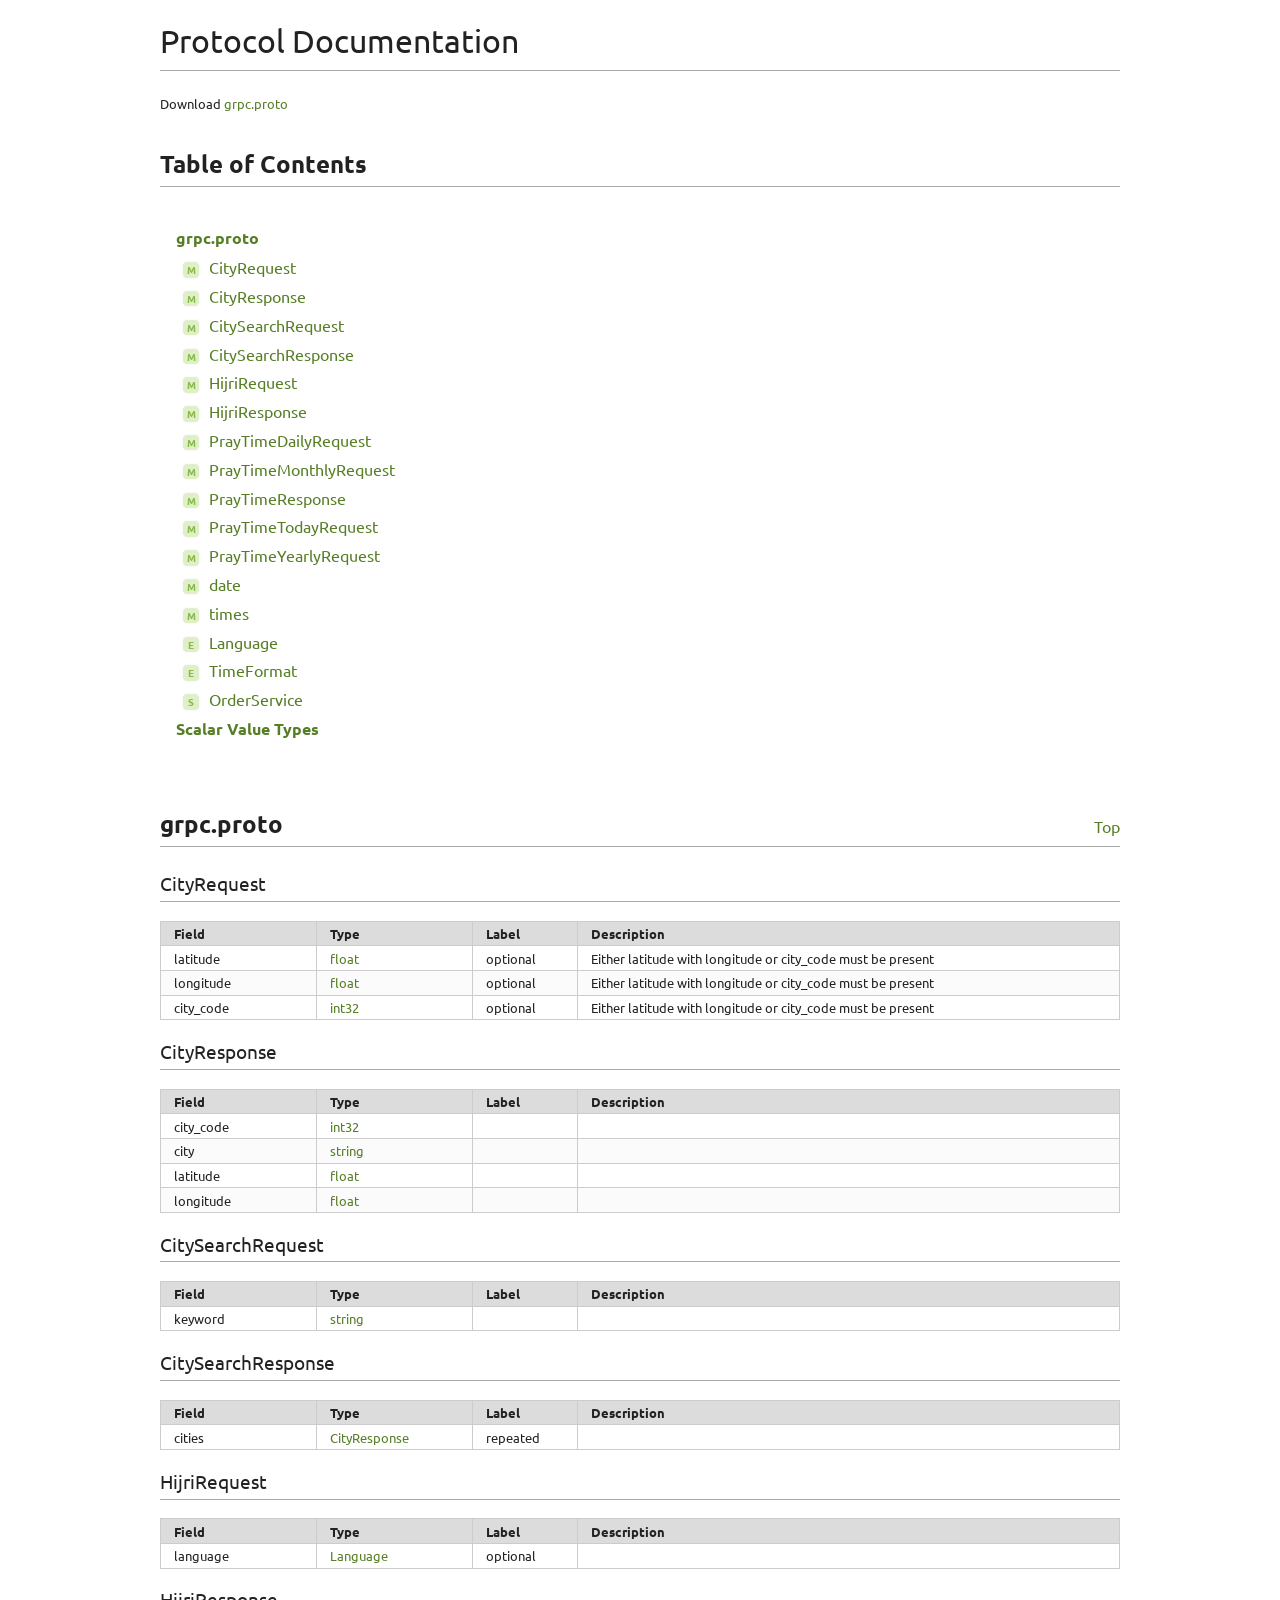
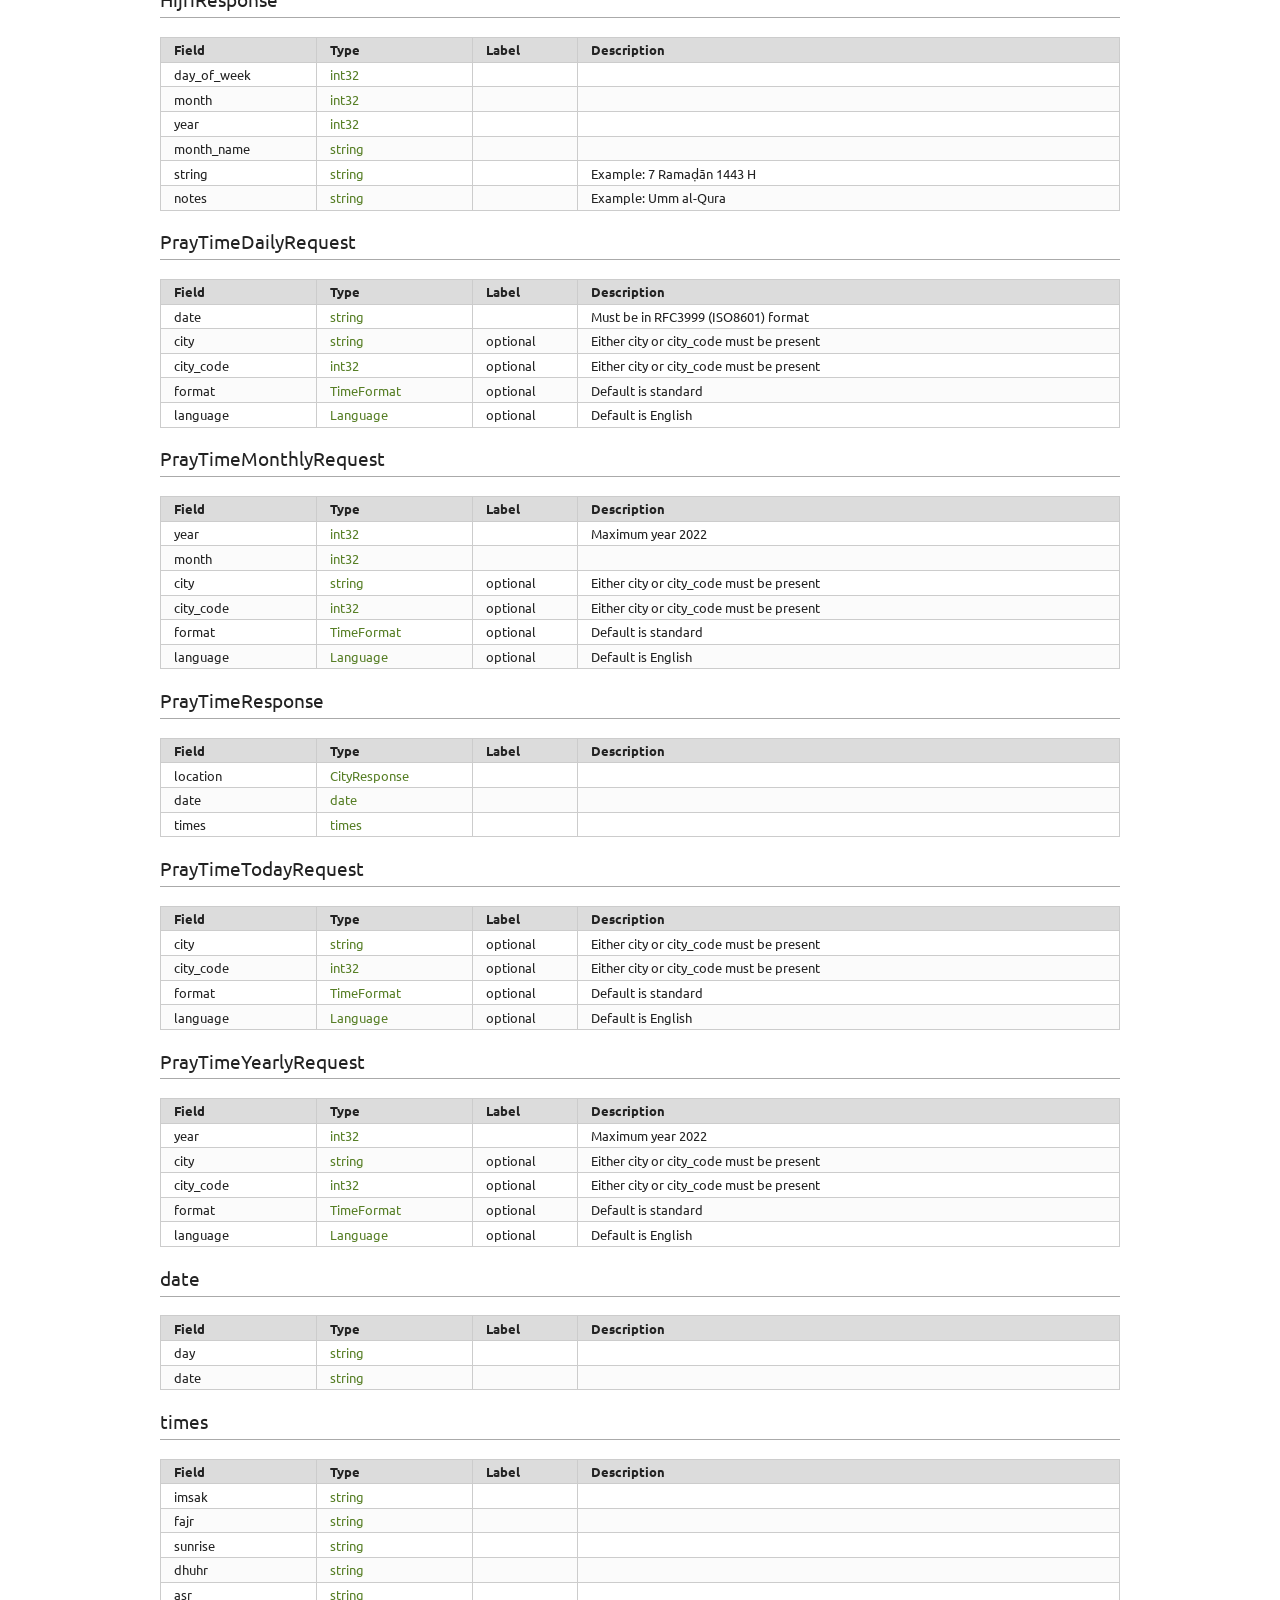
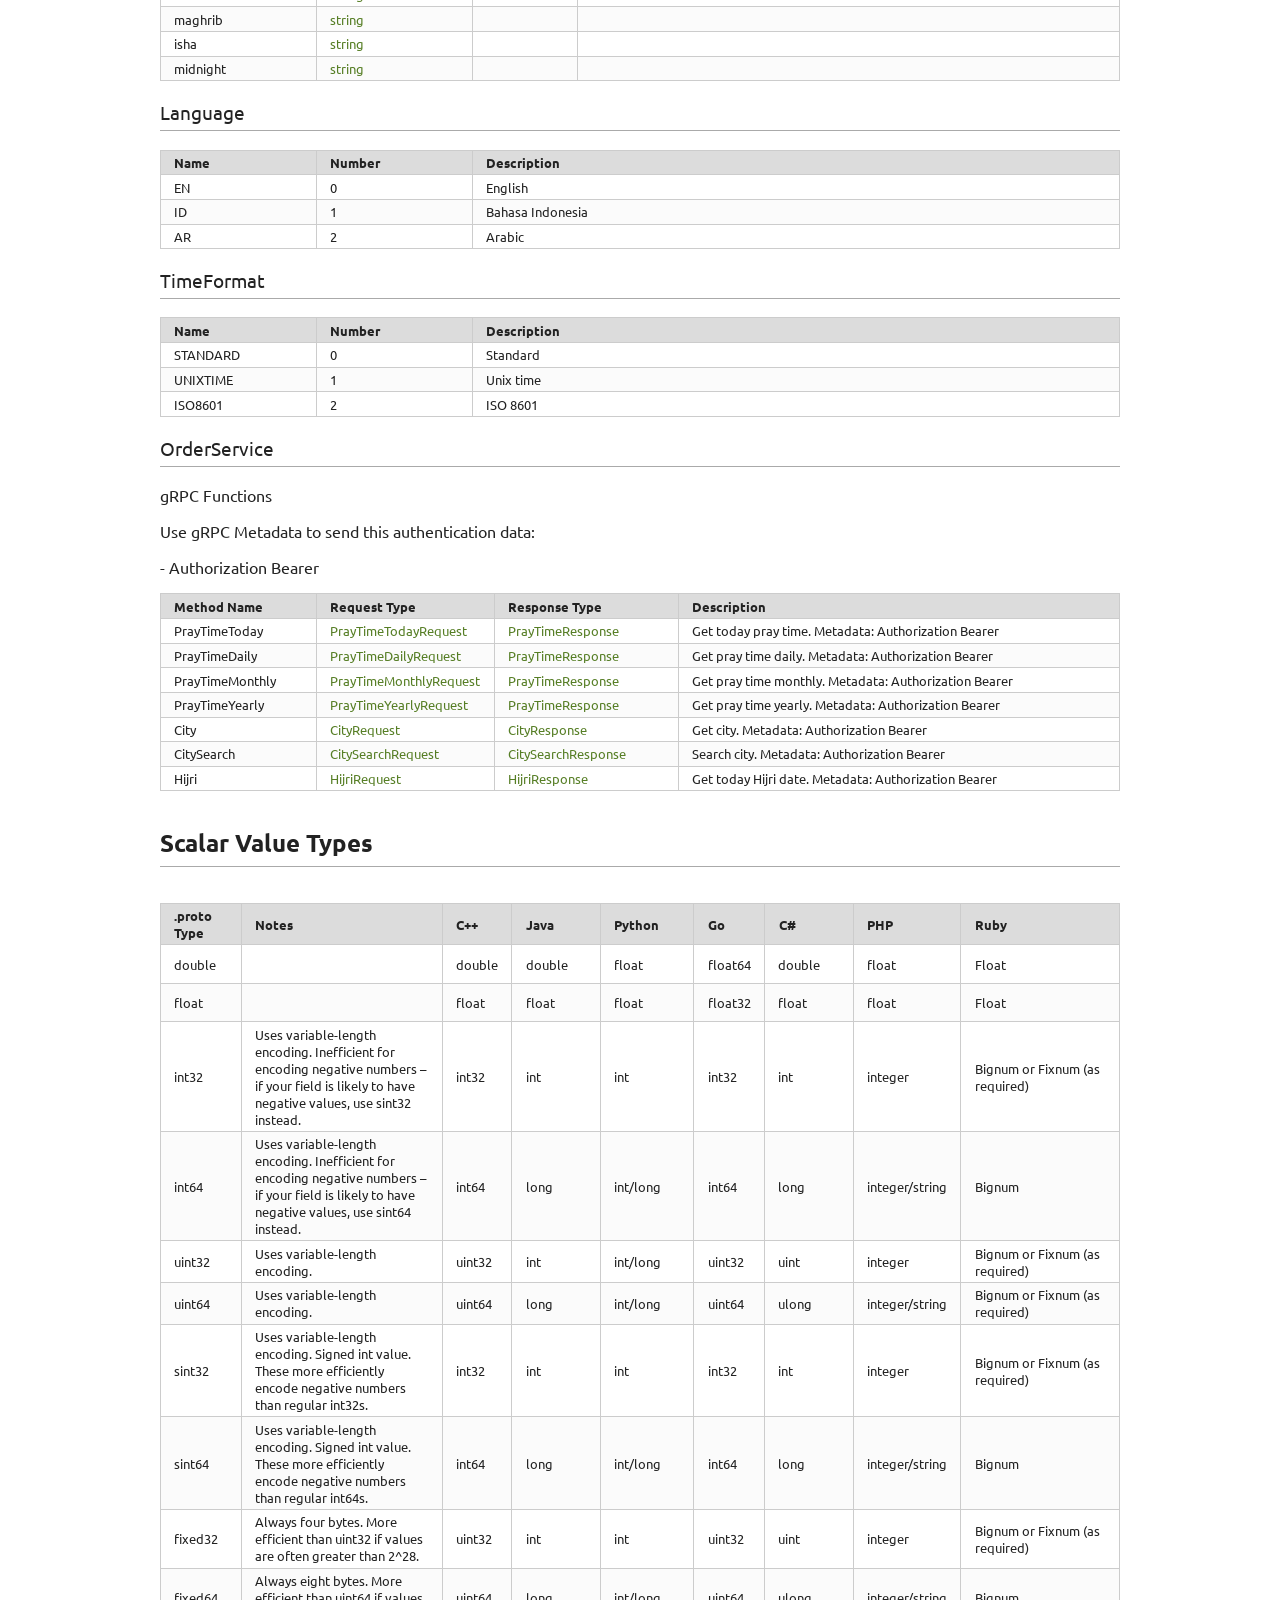
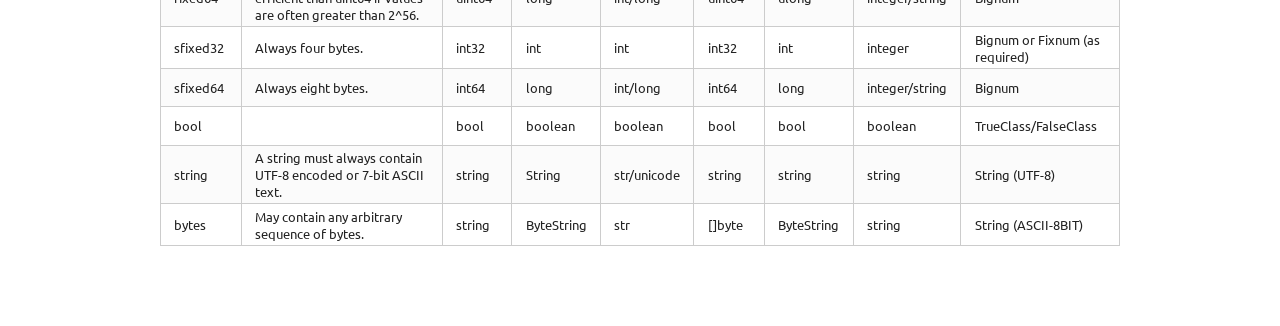
==== commit cefdba68: "Add endpoint get city" ====
--- a/adzan/delivery/http/grpcdoc/index.html
+++ b/adzan/delivery/http/grpcdoc/index.html
@@ -412,7 +412,7 @@
                 <tr>
                   <td>language</td>
                   <td><a href="#adzan.Language">Language</a></td>
-                  <td></td>
+                  <td>optional</td>
                   <td><p> </p></td>
                 </tr>
               
@@ -545,6 +545,13 @@
             <tbody>
               
                 <tr>
+                  <td>year</td>
+                  <td><a href="#int32">int32</a></td>
+                  <td></td>
+                  <td><p>Maximum year 2022 </p></td>
+                </tr>
+              
+                <tr>
                   <td>month</td>
                   <td><a href="#int32">int32</a></td>
                   <td></td>
@@ -683,7 +690,7 @@
                   <td>year</td>
                   <td><a href="#int32">int32</a></td>
                   <td></td>
-                  <td><p> </p></td>
+                  <td><p>Maximum year 2022 </p></td>
                 </tr>
               
                 <tr>
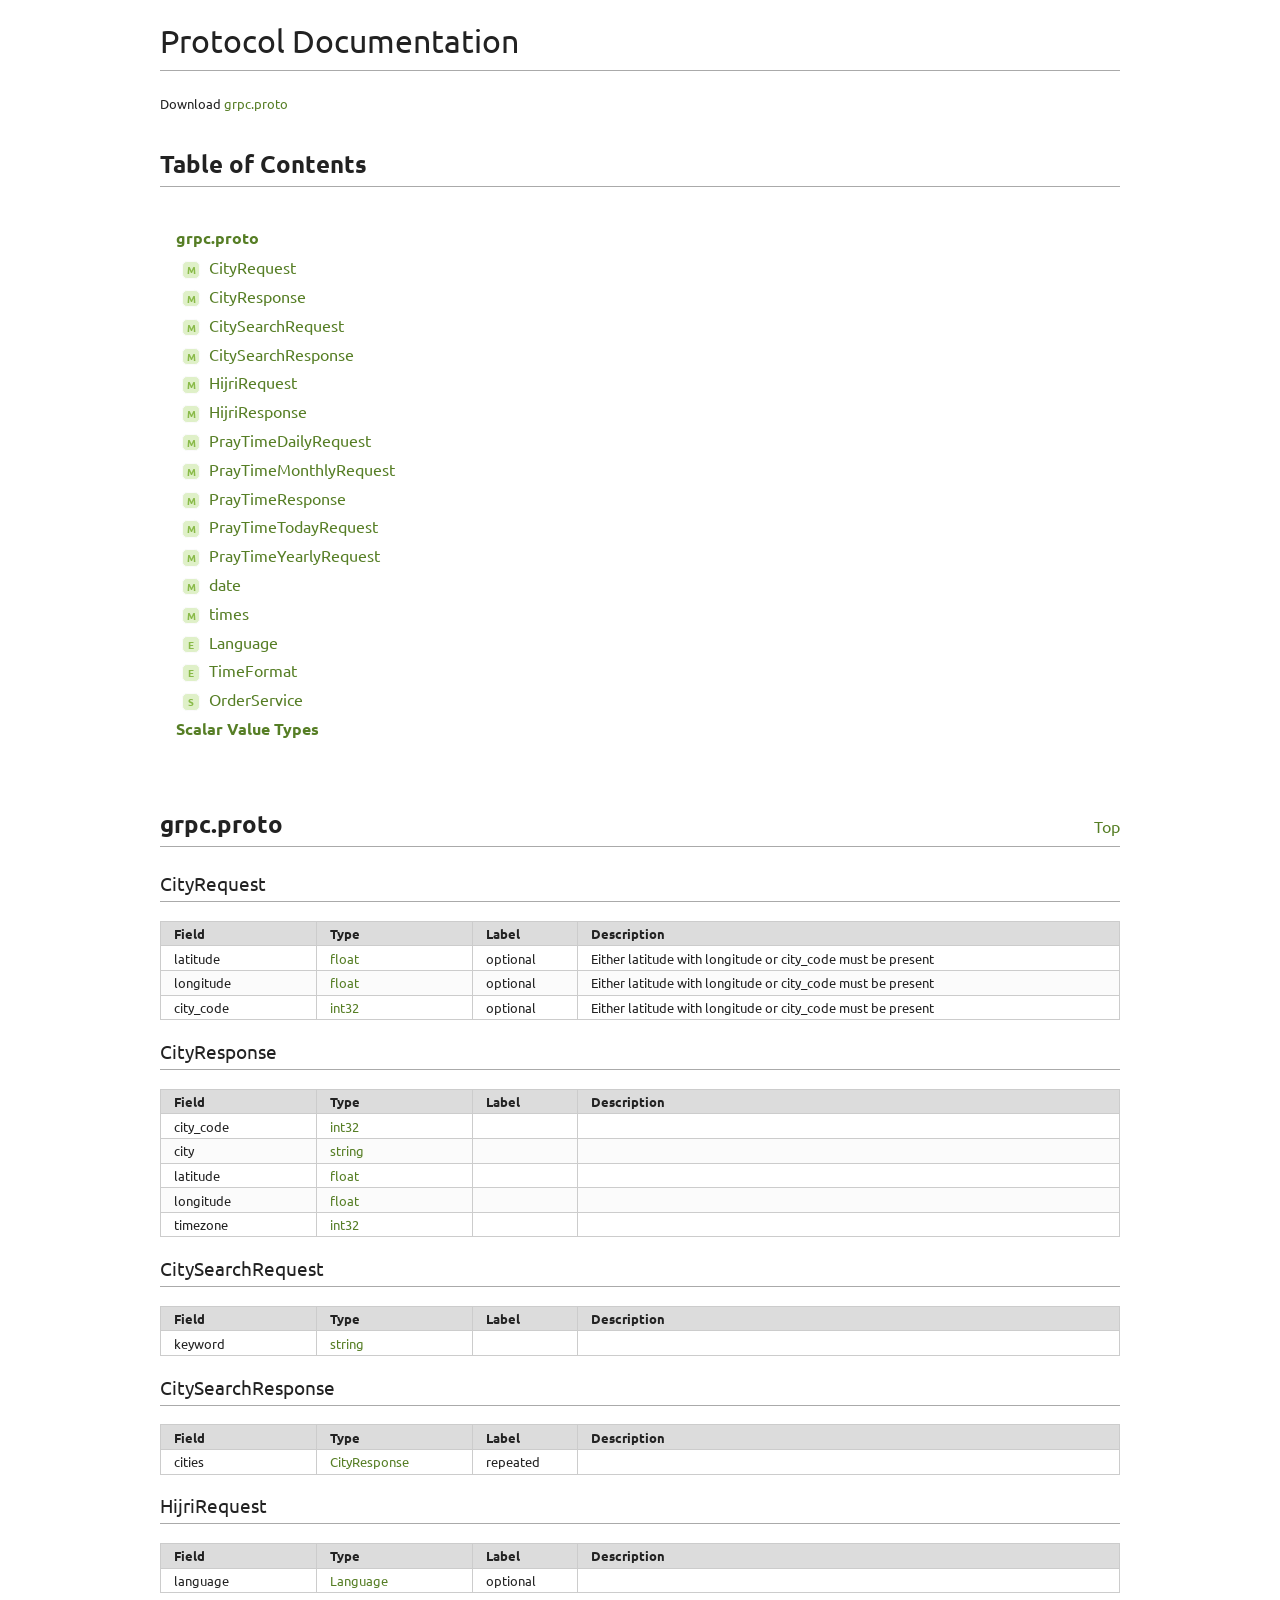
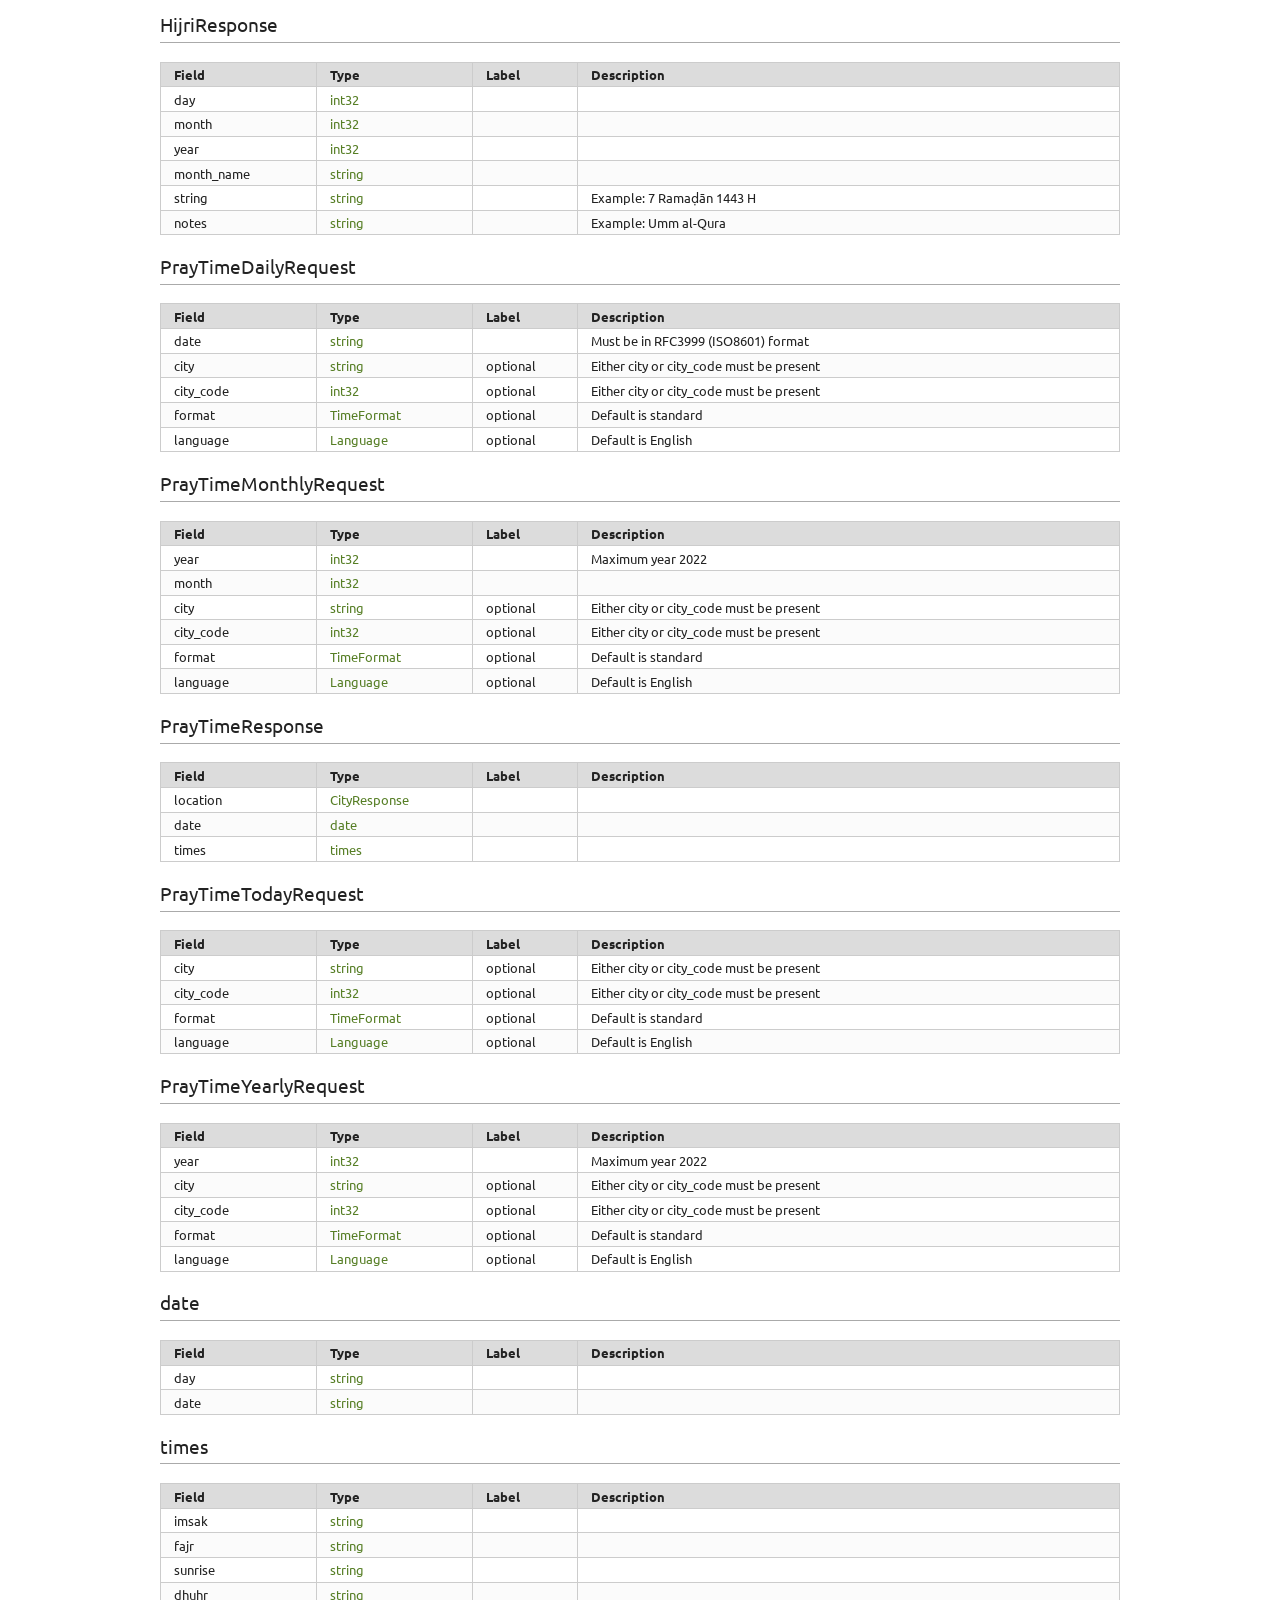
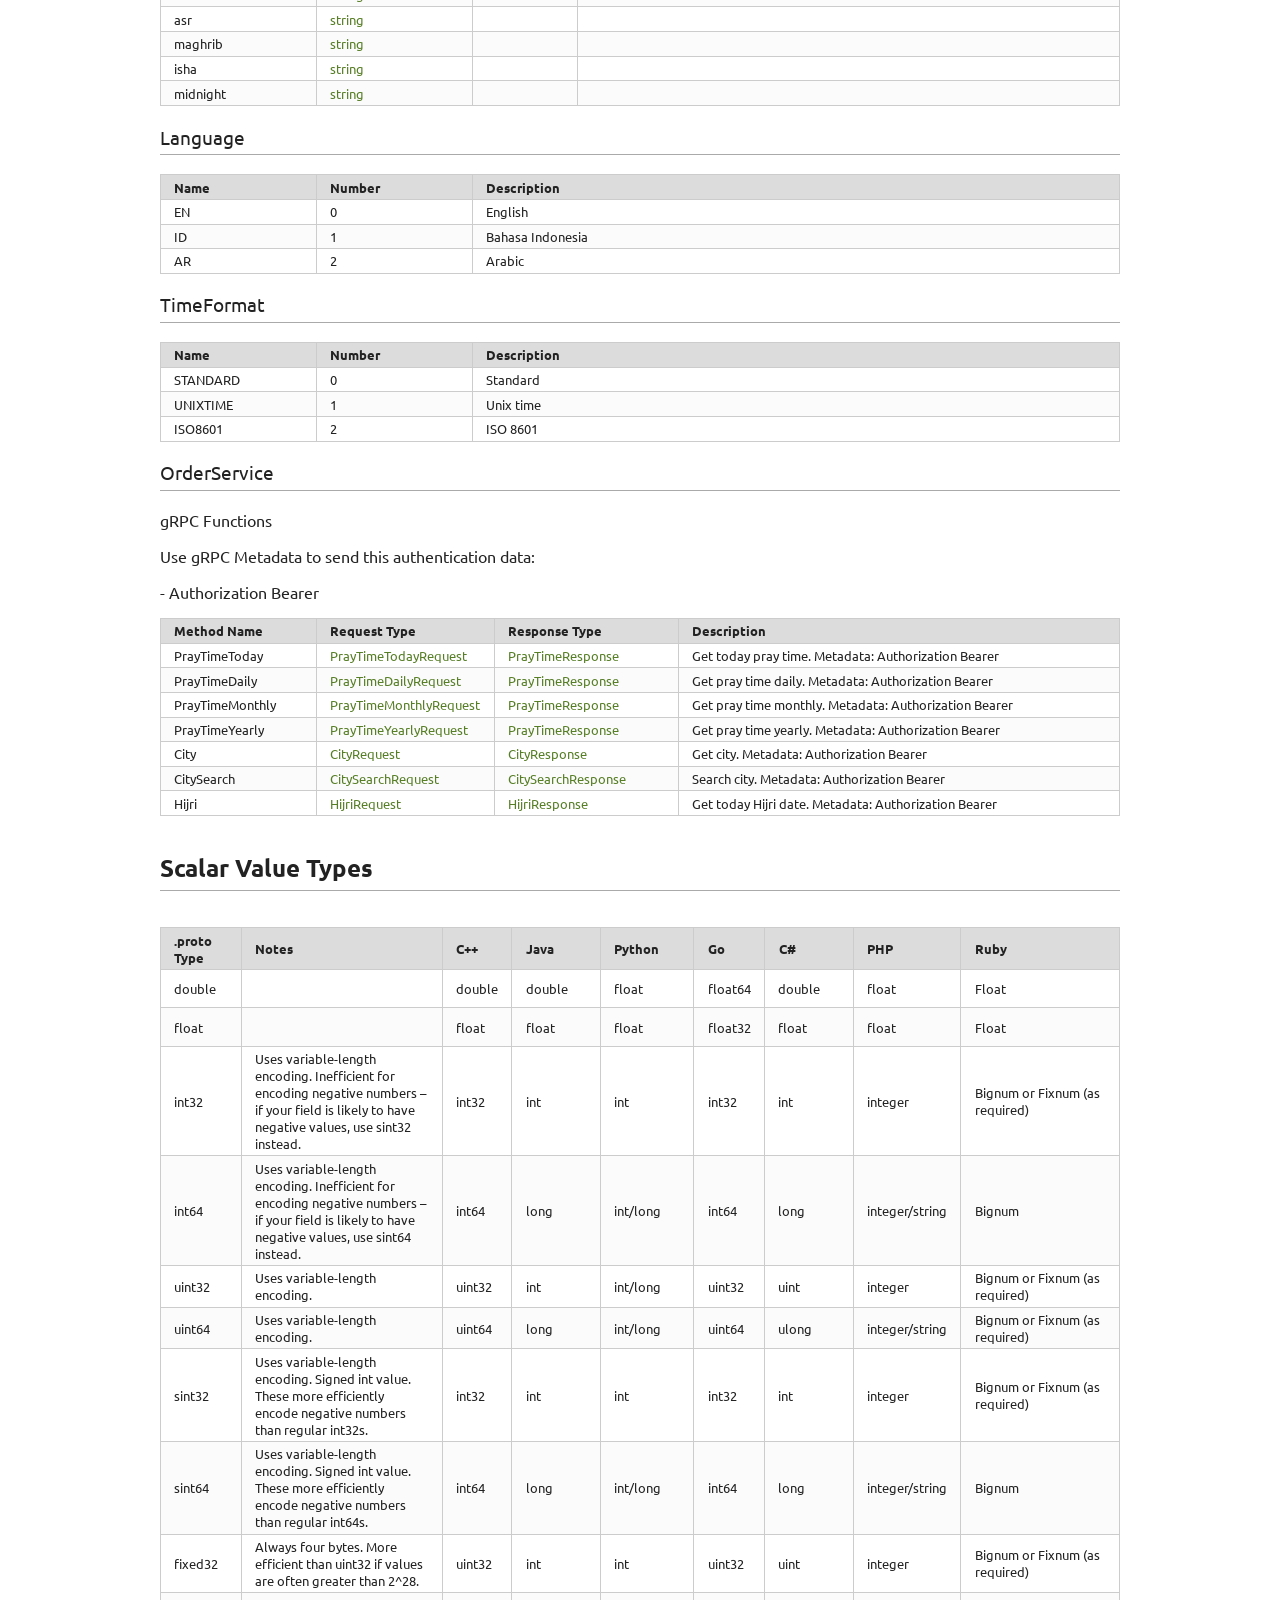
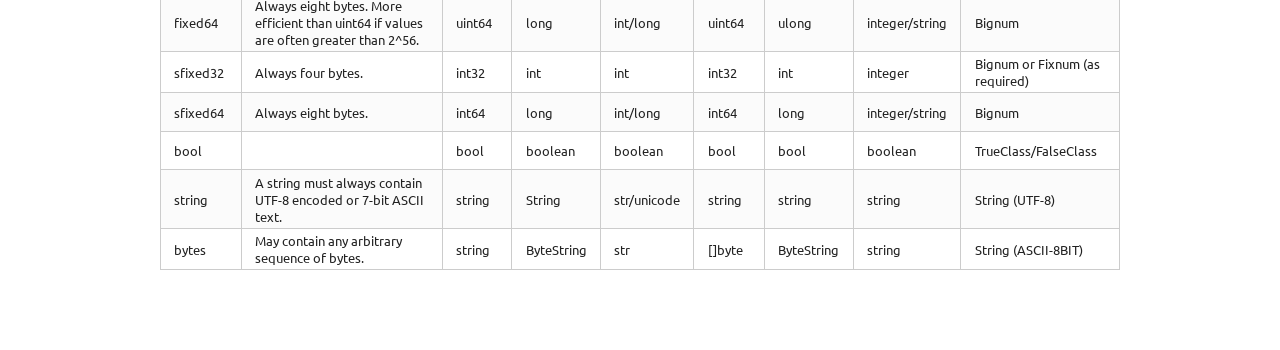
==== commit a4d16cb1: "Add endpoint hijri calendar" ====
--- a/adzan/delivery/http/grpcdoc/index.html
+++ b/adzan/delivery/http/grpcdoc/index.html
@@ -344,6 +344,13 @@
                   <td><p> </p></td>
                 </tr>
               
+                <tr>
+                  <td>timezone</td>
+                  <td><a href="#int32">int32</a></td>
+                  <td></td>
+                  <td><p> </p></td>
+                </tr>
+              
             </tbody>
           </table>
 
@@ -434,7 +441,7 @@
             <tbody>
               
                 <tr>
-                  <td>day_of_week</td>
+                  <td>day</td>
                   <td><a href="#int32">int32</a></td>
                   <td></td>
                   <td><p> </p></td>
